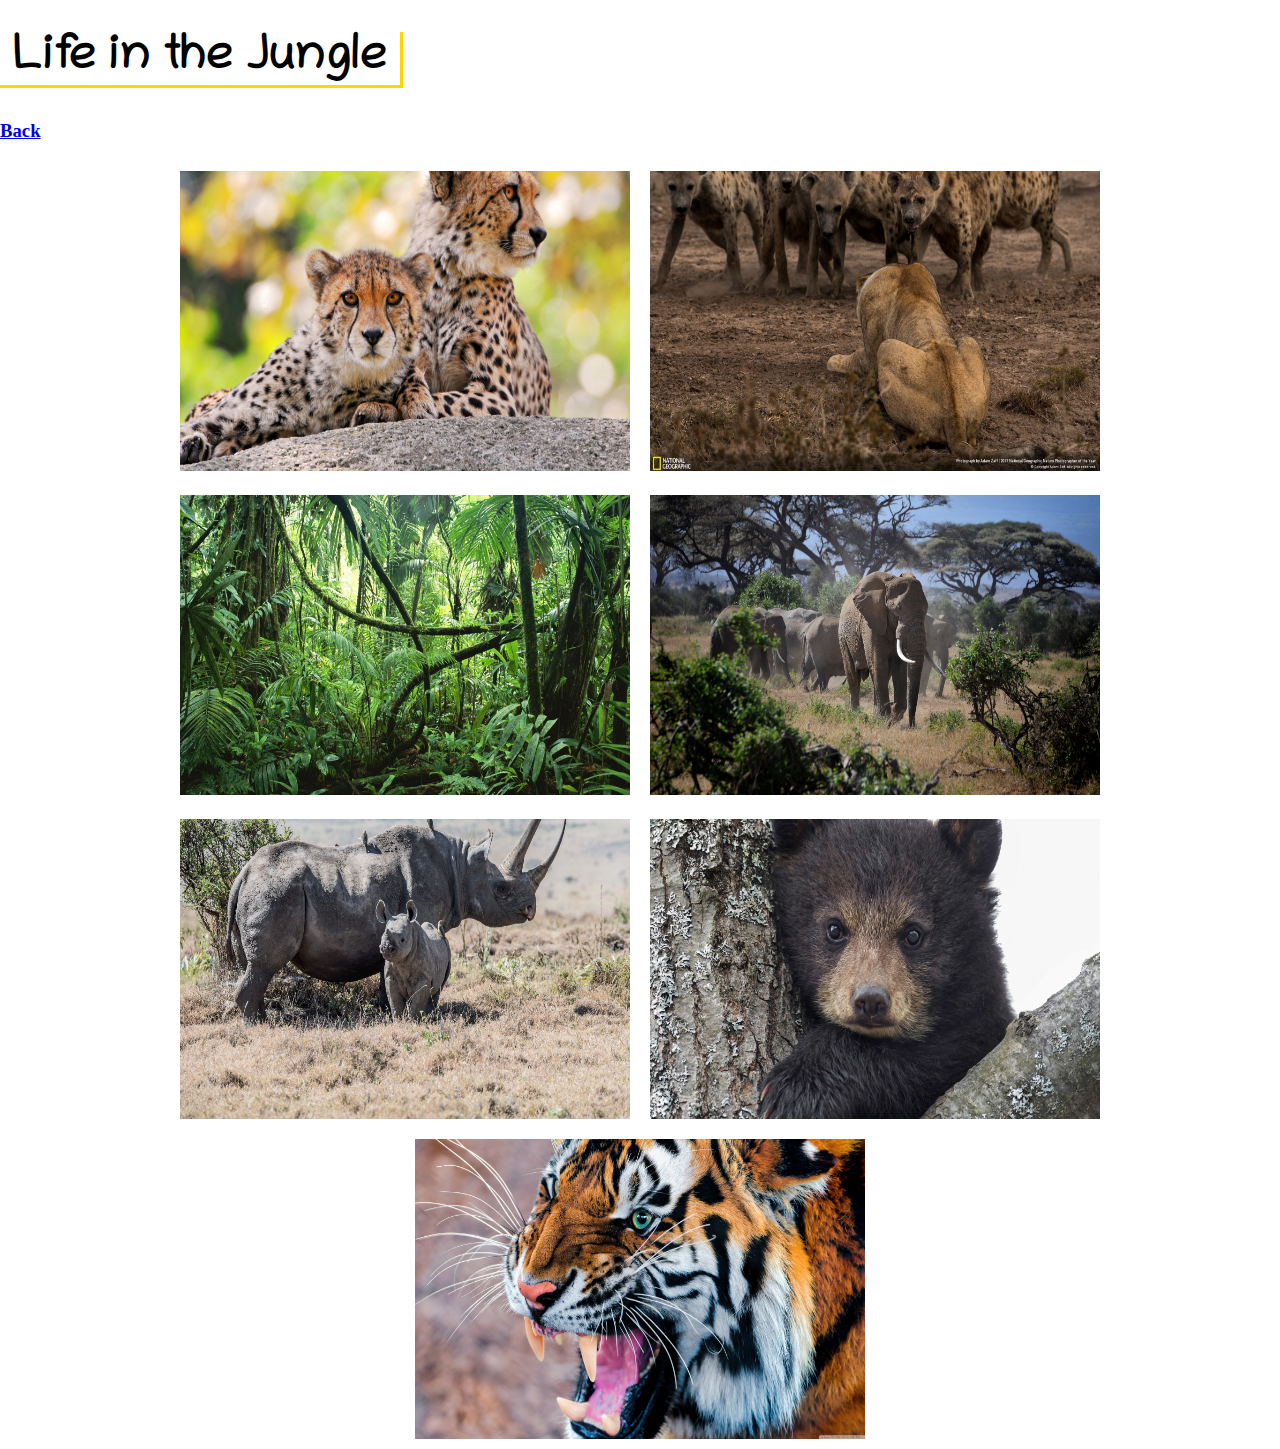
==== index(1).html @ d76453df "first commit" ====
<!DOCTYPE html>
<html lang="en" dir="ltr">
  <head>
    <meta charset="utf-8">
    <title>CSS</title>
<link rel="stylesheet" type="text/css" href="style(1).css">
<link href="https://fonts.googleapis.com/css2?family=Chilanka&display=swap" rel="stylesheet">
  </head>
  <body>
    <h1>Life in the Jungle</h1>
     <a href="index.html"><h3>Back</h3></a>


          <div class="container">
           <a href="indexcheetah.html"><img src="cheetah.jpg"></a>
            <img src="lion.jpg">
            <img src="forest.jpg">
            <a href="indexelephant.html"><img src="elephant.jpg"></a>
            <img src="rhino.jpg">
            <img src="bear.jpg">
            <img src="tiger.jpg">
         </div>
  </body>
</html>
---- style(1).css ----
body{
margin: 0;
}

.container {
display: flex;
justify-content: center;
flex-wrap: wrap;
}

img {
width: 450px;
height: 300px;
margin: 10px;
margin-top: 10px;
transition: all 1s;
}

 img:hover {
transform: scale(1.1);
}

h1 {
font-family: 'Chilanka', cursive;
font-size: 3em;
text-align: center;
border-bottom: 3px solid gold;
border-right: 3px solid gold;
width: 400px;
}
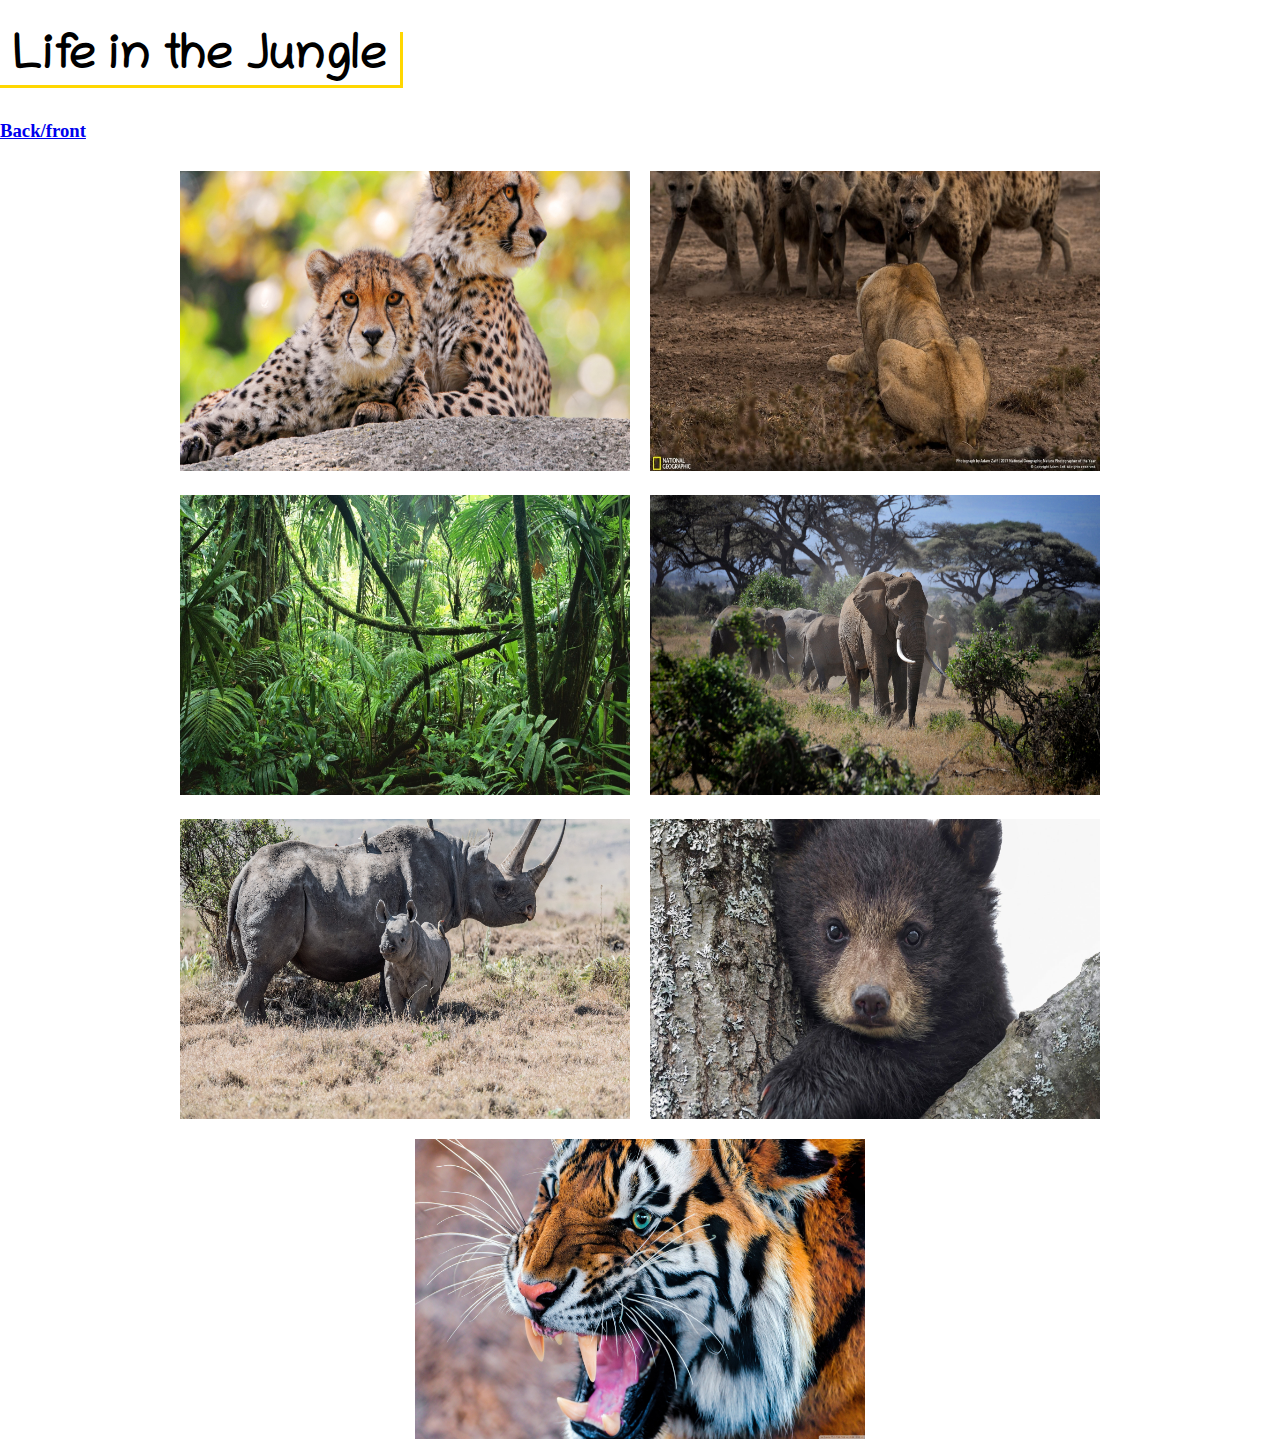
==== commit 5cfa5028: "addev new line" ====
--- a/index(1).html
+++ b/index(1).html
@@ -8,7 +8,7 @@
   </head>
   <body>
     <h1>Life in the Jungle</h1>
-     <a href="index.html"><h3>Back</h3></a>
+     <a href="index.html"><h3>Back/front</h3></a>
 
 
           <div class="container">
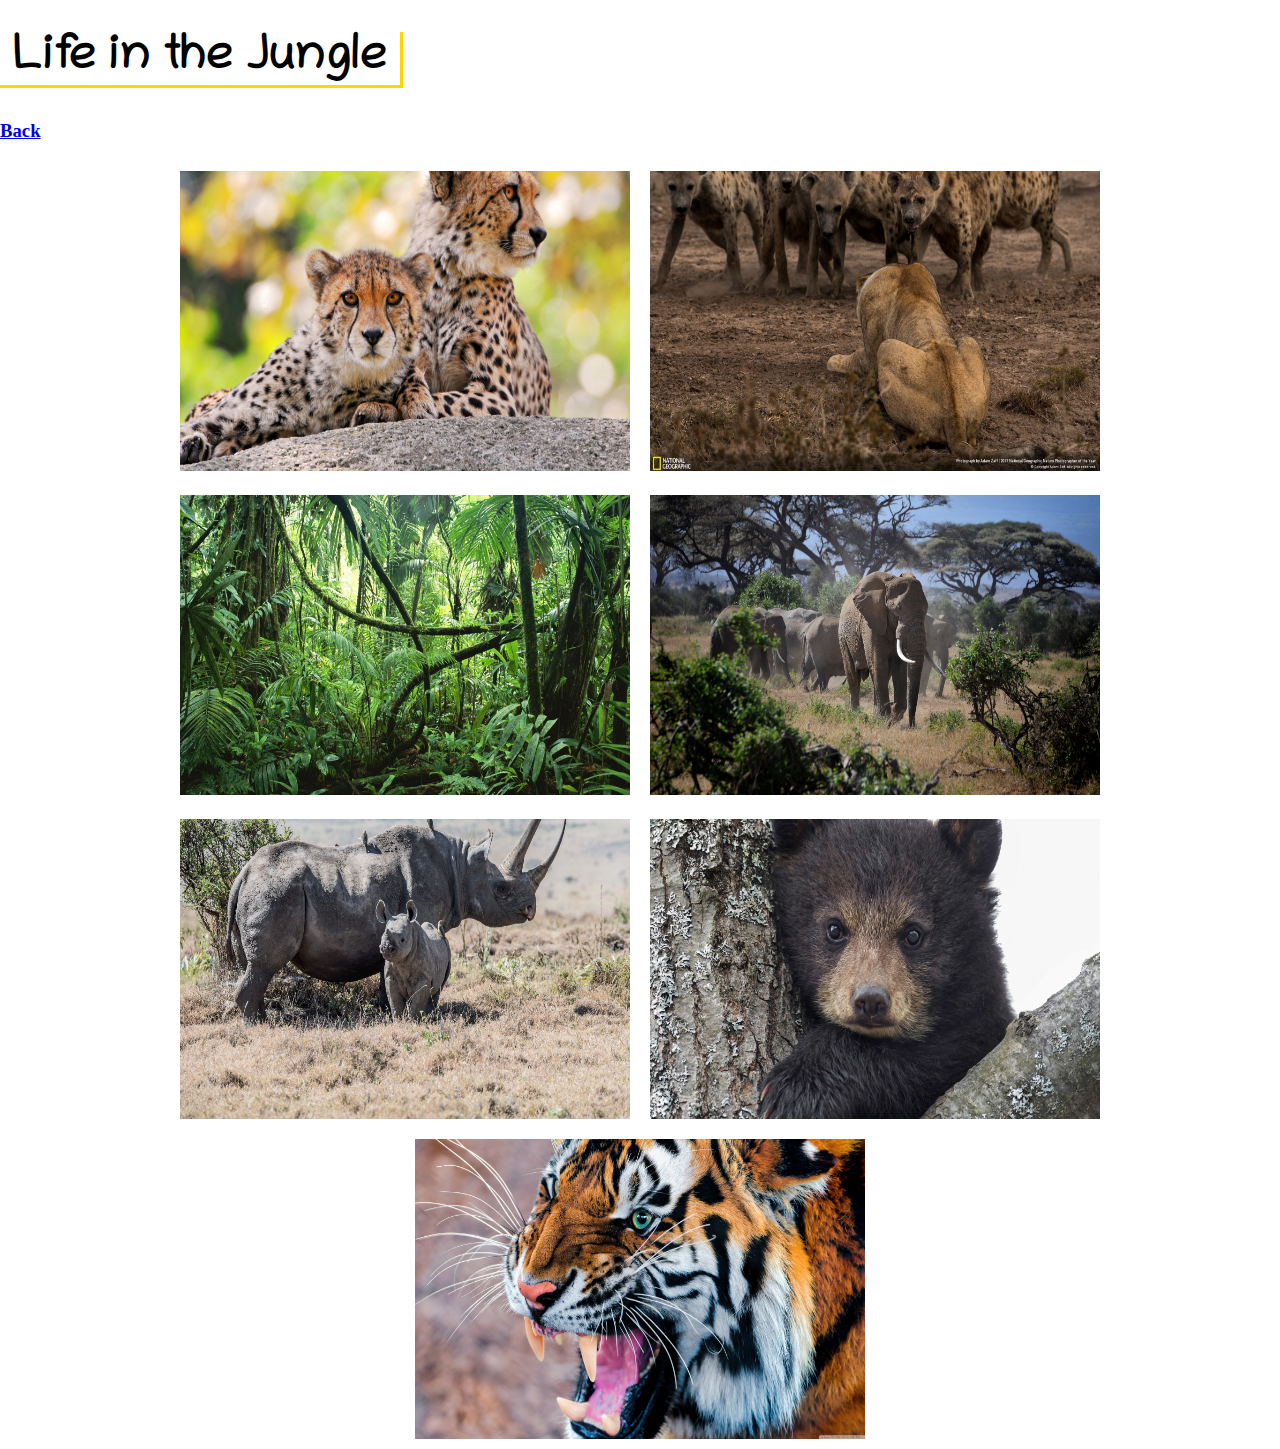
==== commit 681f1c80: "removed from line" ====
--- a/index(1).html
+++ b/index(1).html
@@ -8,7 +8,7 @@
   </head>
   <body>
     <h1>Life in the Jungle</h1>
-     <a href="index.html"><h3>Back/front</h3></a>
+     <a href="index.html"><h3>Back</h3></a>
 
 
           <div class="container">
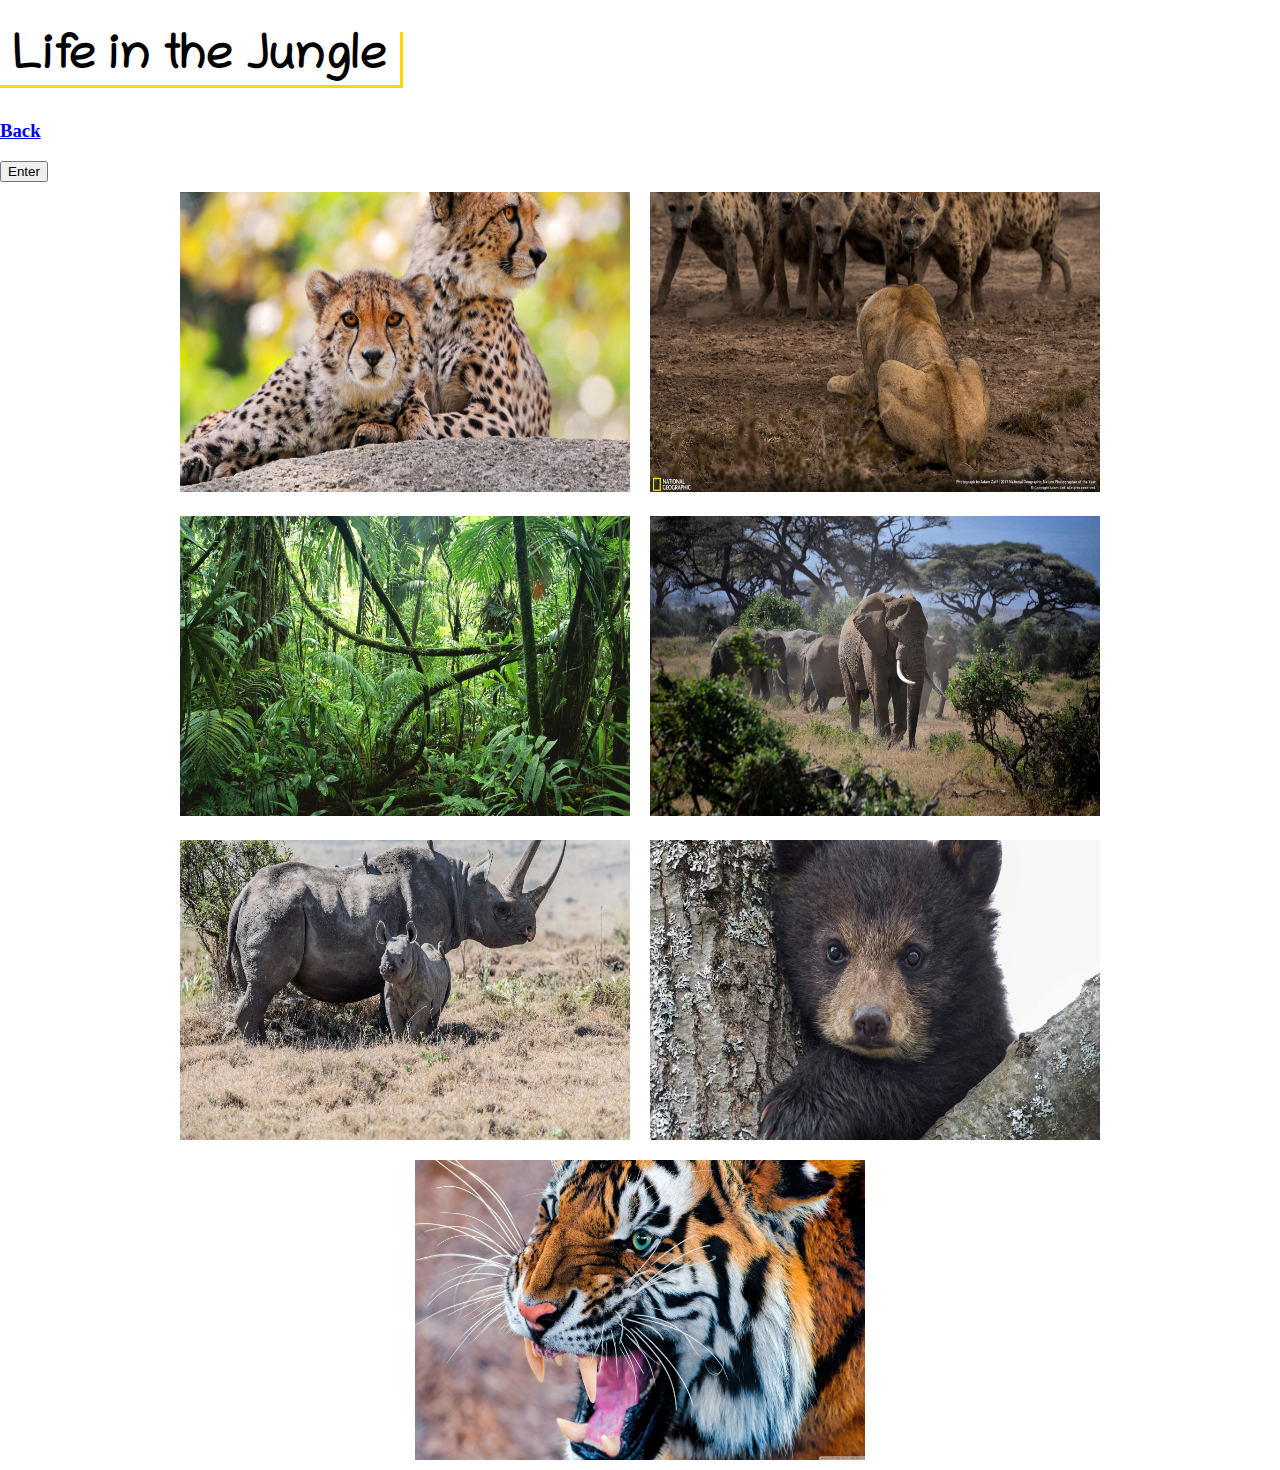
==== commit 08482c1c: "Update index(1).html" ====
--- a/index(1).html
+++ b/index(1).html
@@ -9,6 +9,7 @@
   <body>
     <h1>Life in the Jungle</h1>
      <a href="index.html"><h3>Back</h3></a>
+    <button id="input-btn">Enter</button>
 
 
           <div class="container">
